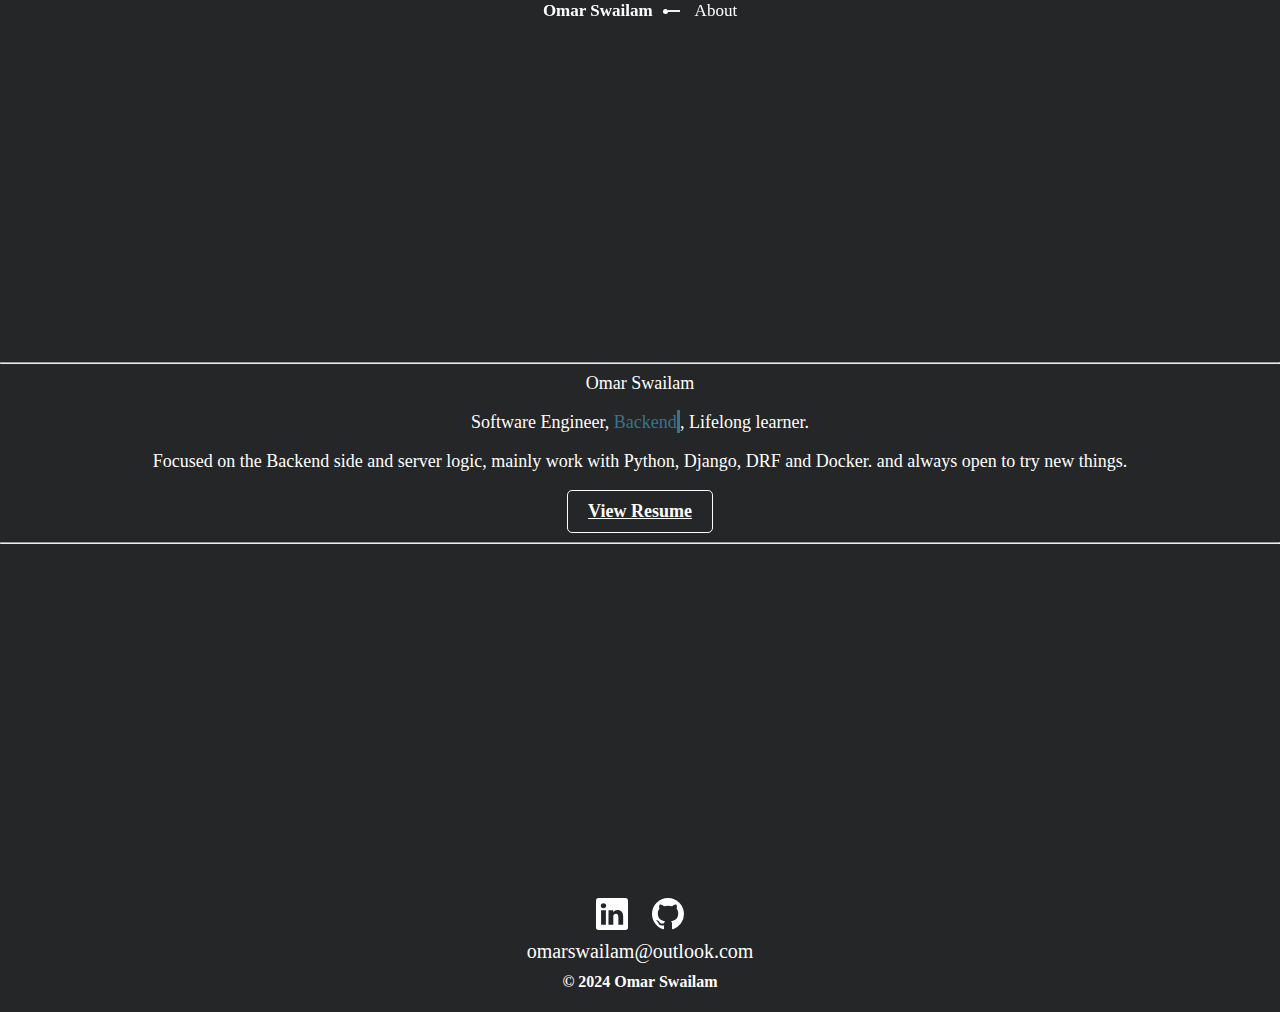
==== index.html @ 903e8d20 "initial commit" ====
<!DOCTYPE html>
<html lang="en">

<head>
    <meta charset="UTF-8">
    <meta name="viewport" content="width=device-width, initial-scale=1.0">
    <meta name="description" content="Portfolio for Omar Swailam." />
    <meta name="author" content="Omar Swailam" />
    <title>Omar Swailam</title>

    <link rel="stylesheet" href="https://cdn.jsdelivr.net/npm/bootstrap@5.3.2/dist/css/bootstrap.min.css"
        integrity="sha384-T3c6CoIi6uLrA9TneNEoa7RxnatzjcDSCmG1MXxSR1GAsXEV/Dwwykc2MPK8M2HN" crossorigin="anonymous">

    <link rel="shortcut icon" type="image/png" href="images/favicon.png">

    <link rel="stylesheet" href="./main.css">
</head>

<body>
    <div class="container">
        <nav class="navbar navbar-expand-sm navbar-dark">
            <div class="sm-navbar-expansion"></div>
            <div class="navbar-nav">
                <div class="nav-item">
                    <a class="nav-brand nav-link text-center" href="./index.html">Omar Swailam</a>
                </div>
            </div>
            <button class="navbar-toggler" type="button" data-bs-toggle="collapse" data-bs-target="#navbarNav"
                aria-controls="navbarNav" aria-expanded="false" aria-label="Toggle navigation">
                <span class="navbar-toggler-icon"></span>
            </button>
            <div class="collapse navbar-collapse" id="navbarNav">
                <ul class="navbar-nav">
                    <li class="nav-item">
                        <a class="nav-link text-center" href="./about.html">About</a>
                    </li>
                </ul>
            </div>
        </nav>
    </div>

    <div class="site-content">
        <div class="container-lg hero-section">
            <hr>
            <div class="content text-center">
                <div class="display-1">Omar Swailam</div>
                <p>Software Engineer, <span id="text" class="effected-text"></span><span id="cursor"></span>, Lifelong
                    learner.</p>
                <p>Focused on the Backend side and server logic, mainly work with Python, Django, DRF and Docker. and
                    always open to try
                    new things.</p>
                <a class="btn btn-custom"
                    href="https://drive.google.com/file/d/1HNDU7j7bU97Zl4xZSNMHPs6RfJO6cA1k/view?usp=drive_link"
                    target="_blank" class="view-cv">View Resume</a>
            </div>
            <hr>
        </div>
    </div>

    <footer class="footer">
        <div class="container d-flex flex-column align-items-center">
            <div class="row ">
                <ul class="social-media-links">
                    <li><a href="https://www.linkedin.com/in/omar-swailam/" target="_blank">
                            <svg xmlns="http://www.w3.org/2000/svg" width="32" height="32" fill="currentColor"
                                class="bi bi-linkedin" viewBox="0 0 16 16">
                                <path
                                    d="M0 1.146C0 .513.526 0 1.175 0h13.65C15.474 0 16 .513 16 1.146v13.708c0 .633-.526 1.146-1.175 1.146H1.175C.526 16 0 15.487 0 14.854zm4.943 12.248V6.169H2.542v7.225zm-1.2-8.212c.837 0 1.358-.554 1.358-1.248-.015-.709-.52-1.248-1.342-1.248S2.4 3.226 2.4 3.934c0 .694.521 1.248 1.327 1.248zm4.908 8.212V9.359c0-.216.016-.432.08-.586.173-.431.568-.878 1.232-.878.869 0 1.216.662 1.216 1.634v3.865h2.401V9.25c0-2.22-1.184-3.252-2.764-3.252-1.274 0-1.845.7-2.165 1.193v.025h-.016l.016-.025V6.169h-2.4c.03.678 0 7.225 0 7.225z" />
                            </svg>
                        </a>
                    </li>
                    <li><a href="https://github.com/OmarSwailam" target="_blank">
                            <svg xmlns="http://www.w3.org/2000/svg" width="32" height="32" fill="currentColor"
                                class="bi bi-github" viewBox="0 0 16 16">
                                <path
                                    d="M8 0C3.58 0 0 3.58 0 8c0 3.54 2.29 6.53 5.47 7.59.4.07.55-.17.55-.38 0-.19-.01-.82-.01-1.49-2.01.37-2.53-.49-2.69-.94-.09-.23-.48-.94-.82-1.13-.28-.15-.68-.52-.01-.53.63-.01 1.08.58 1.23.82.72 1.21 1.87.87 2.33.66.07-.52.28-.87.51-1.07-1.78-.2-3.64-.89-3.64-3.95 0-.87.31-1.59.82-2.15-.08-.2-.36-1.02.08-2.12 0 0 .67-.21 2.2.82.64-.18 1.32-.27 2-.27s1.36.09 2 .27c1.53-1.04 2.2-.82 2.2-.82.44 1.1.16 1.92.08 2.12.51.56.82 1.27.82 2.15 0 3.07-1.87 3.75-3.65 3.95.29.25.54.73.54 1.48 0 1.07-.01 1.93-.01 2.2 0 .21.15.46.55.38A8.01 8.01 0 0 0 16 8c0-4.42-3.58-8-8-8" />
                            </svg>
                        </a>
                    </li>
                </ul>
            </div>

            <div class="row">
                <ul class="contact-info">
                    <li><a href="mailto:omarswailam@outlook.com">omarswailam@outlook.com</a></li>
                </ul>
            </div>

            <div class="row">
                <span class="copyright">© 2024 Omar Swailam</span>
            </div>
        </div>
    </footer>

    <script src="https://cdn.jsdelivr.net/npm/bootstrap@5.3.2/dist/js/bootstrap.bundle.min.js"
        integrity="sha384-C6RzsynM9kWDrMNeT87bh95OGNyZPhcTNXj1NW7RuBCsyN/o0jlpcV8Qyq46cDfL"
        crossorigin="anonymous"></script>
    <script src="./main.js"></script>
</body>

</html>
---- main.css ----
@font-face {
    font-family: 'Noto Sans Display';
    src: url('/static/fonts/NotoSansDisplay-Light.ttf') format('truetype');
    font-weight: normal;
    font-style: normal;
}

@font-face {
    font-family: 'Raleway-Regular';
    src: url('/static/fonts/Raleway-Regular.ttf') format('truetype');
    font-weight: normal;
    font-style: normal;
}

@font-face {
    font-family: 'Montserrat-Regular';
    src: url('/static/fonts/Montserrat.ttf') format('truetype');
    font-weight: normal;
    font-style: normal;
}

:root {
    --primary-color: #3a738d;
    --cursor: var(--primary-color);
    --background-color: #252627;
    --text-color: white;
}

body {
    font-family: "Montserrat-Regular";
    background-color: var(--background-color);
    font-size: 18px;
    color: var(--text-color);
    margin: 0;
    padding-top: 7rem;
    min-height: 100vh;
    display: flex;
    flex-direction: column;
    justify-content: space-between;

}

a {
    color: var(--primary-color);
}

a:hover {
    color: var(--primary-color);
    text-decoration: none;
}

h1 {
    color: var(--primary-color);
}

.navbar {
    position: fixed;
    top: 0;
    left: 0;
    border-radius: 10px;
    background-color: var(--background-color);
    z-index: 1000;
    text-align: center;
    width: 100%;
    display: flex;
    justify-content: center;
    align-items: center;
}

.sm-navbar-expansion {
    display: none;
    width: 54px;
}

.navbar-collapse {
    flex-grow: 0;
}

.navbar ul {
    text-align: center;
    margin: 0;
    padding: 0;
}

.navbar-nav li {
    text-align: center;
    margin: 0 auto;
}

.navbar a.nav-link {
    position: relative;
    color: var(--text-color);
    text-decoration: none;
    margin: 0 15px;
    font-size: 17px;
    position: relative;
    display: flex;
    align-items: center;
    white-space: nowrap;
}

.navbar a::before {
    content: "";
    position: absolute;
    bottom: 0;
    left: 50%;
    width: 0;
    height: 2px;
    background: var(--primary-color);
    transition: left 0.3s ease, width 0.3s ease;
}

.navbar a:hover::before {
    width: 100%;
    left: 0;
}

.navbar a.nav-link.active,
.navbar a.nav-link.active:hover,
.navbar a.nav-link:hover {
    color: var(--primary-color) !important;
}

.navbar a.nav-link.active::before,
.navbar a.nav-link.active:hover::before {
    width: 100%;
    left: 0;
}

.navbar a.nav-brand.active::before,
.navbar a.nav-brand.active:hover::before {

    width: 100%;
    left: 0;
}


.navbar-toggler,
.navbar-toggler:focus,
.navbar-toggler:active,
.navbar-toggler-icon:focus {
    border: none;
    outline: none;
    box-shadow: none;
}

.centered-toggler {
    margin-left: auto;
    margin-right: auto;
    display: flex;
    align-items: center;
}

.nav-brand {
    font-weight: bold;
}

.navbar-nav .nav-item.active a {
    color: var(--primary-color) !important;
}

.footer {
    background-color: var(--background-color);
    color: var(--text-color);
    padding: 20px 0;
    bottom: 0;
    width: 100%;
    margin-top: 5rem;
}

.footer .container {
    text-align: center;
}

.footer .row {
    margin: 0;
}

.footer .copyright {
    font-size: 16px;
    font-weight: bold;
}

.footer .social-media-links {
    list-style: none;
    padding: 0;
    margin: 0;
}

.footer .social-media-links li {
    display: inline-block;
    margin: 0 10px;
}

.footer .social-media-links a {
    color: var(--text-color);
    font-size: 40px;
}

.footer .social-media-links a:hover {
    color: var(--primary-color);
    text-decoration: none;
}

.footer .contact-info {
    list-style: none;
    padding: 0;
    margin: 0;
}

.footer .contact-info li {
    margin: 0px 10px;
    margin-bottom: 8px;
}

.footer .contact-info a {
    color: var(--text-color);
    text-decoration: none;
    font-size: 20px;
}

.footer .contact-info a:hover {
    color: var(--primary-color);
    text-decoration: none;
}

.hero-section {
    text-align: center;
}

.effected-text {
    color: var(--primary-color)
}

#cursor {
    background: var(--primary-color);
    padding: 0.1rem;
    animation: blink 0.5s infinite;
}

@keyframes blink {
    to {
        opacity: 0;
    }
}

.content {
    margin: 0 auto;
}

.display-2 {
    letter-spacing: 2px;
}

.lead {
    letter-spacing: 1px;
}

.view-cv {
    letter-spacing: 2px;
    text-decoration: none;
    color: var(--text-color);
    transition: background-color 0.3s ease, border-color 0.3s ease;
}

.btn-custom {
    background-color: var(--background-color);
    color: var(--text-color);
    border: 1px solid;
    padding: 10px 20px;
    border-radius: 5px;
    font-weight: bold;
    display: inline-block;
    transition: background-color 0.3s ease, border-color 0.3s ease;
}

.btn-custom:hover {
    background-color: var(--primary-color);
    border-color: var(--text-color);
    color: var(--background-color);
}

.break {
    word-wrap: break-word;
}

@media (max-width:575px) {
    .sm-navbar-expansion {
        display: block;
    }

    .navbar {
        justify-content: space-between;
    }
}

.container-sm {
    max-width: 960px;
    padding: 70px;
}

h1 a {
    text-decoration: none;
}

h1 a:hover {
    color: #478cac;
}

.date {
    font-family: Montserrat, sans-serif;
    font-size: small;
    letter-spacing: 2px;
    color: #a0a5ac;
}

.top-container {
    position: fixed;
    top: 0;
    padding-top: 100px;
}

.form-control {
    padding: 10px;
    margin-bottom: 10px;
    font-size: 16px;
    border: 1px solid var(--text-color);
    color: var(--text-color) !important;
    background-color: var(--background-color);
}

.form-control::placeholder {
    color: #a0a5ac;
}

.form-control:focus {
    background-color: var(--background-color);
    border: 1px solid var(--text-color);
    box-shadow: none;
}

.search-icon:hover {
    color: var(--primary-color);
}

.search-btn {
    float: right;
    margin-right: 15px;
    margin-top: -45px;
    position: relative;
    z-index: 2;
    background: none;
    border: none;
    padding: 0;
    cursor: pointer;
    font-size: inherit;
}

.search-btn i {
    color: var(--text-color);
}

.search-btn i:hover {
    color: var(--primary-color);
}
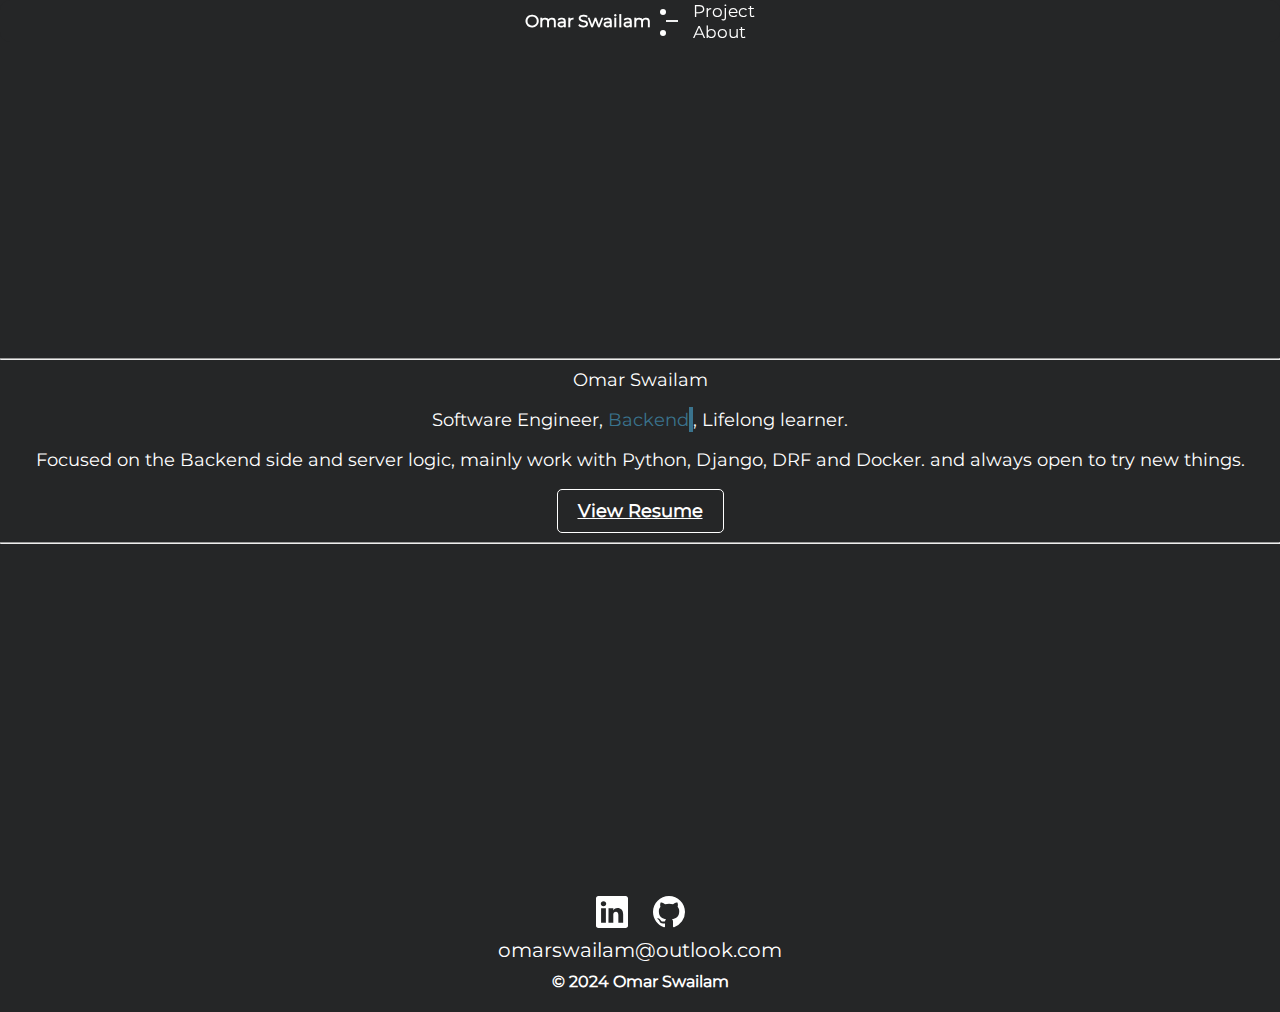
==== commit 4e6c2e0e: "fix nav items ordering, center project page div" ====
--- a/index.html
+++ b/index.html
@@ -32,6 +32,9 @@
             <div class="collapse navbar-collapse" id="navbarNav">
                 <ul class="navbar-nav">
                     <li class="nav-item">
+                        <a class="nav-link text-center" href="./projects.html">Project</a>
+                    </li>
+                    <li class="nav-item">
                         <a class="nav-link text-center" href="./about.html">About</a>
                     </li>
                 </ul>
@@ -50,7 +53,7 @@
                     always open to try
                     new things.</p>
                 <a class="btn btn-custom"
-                    href="https://drive.google.com/file/d/1HNDU7j7bU97Zl4xZSNMHPs6RfJO6cA1k/view?usp=drive_link"
+                    href="https://drive.google.com/file/d/148PJrm4nhMOh0gpoNKOon_gskKMUKZQt/view?usp=drive_link"
                     target="_blank" class="view-cv">View Resume</a>
             </div>
             <hr>
@@ -98,4 +101,4 @@
     <script src="./main.js"></script>
 </body>
 
-</html>+</html>
--- a/main.css
+++ b/main.css
@@ -1,20 +1,20 @@
 @font-face {
     font-family: 'Noto Sans Display';
-    src: url('/static/fonts/NotoSansDisplay-Light.ttf') format('truetype');
+    src: url('./fonts/NotoSansDisplay-Light.ttf') format('truetype');
     font-weight: normal;
     font-style: normal;
 }
 
 @font-face {
     font-family: 'Raleway-Regular';
-    src: url('/static/fonts/Raleway-Regular.ttf') format('truetype');
+    src: url('./fonts/Raleway-Regular.ttf') format('truetype');
     font-weight: normal;
     font-style: normal;
 }
 
 @font-face {
     font-family: 'Montserrat-Regular';
-    src: url('/static/fonts/Montserrat.ttf') format('truetype');
+    src: url('./fonts/Montserrat.ttf') format('truetype');
     font-weight: normal;
     font-style: normal;
 }
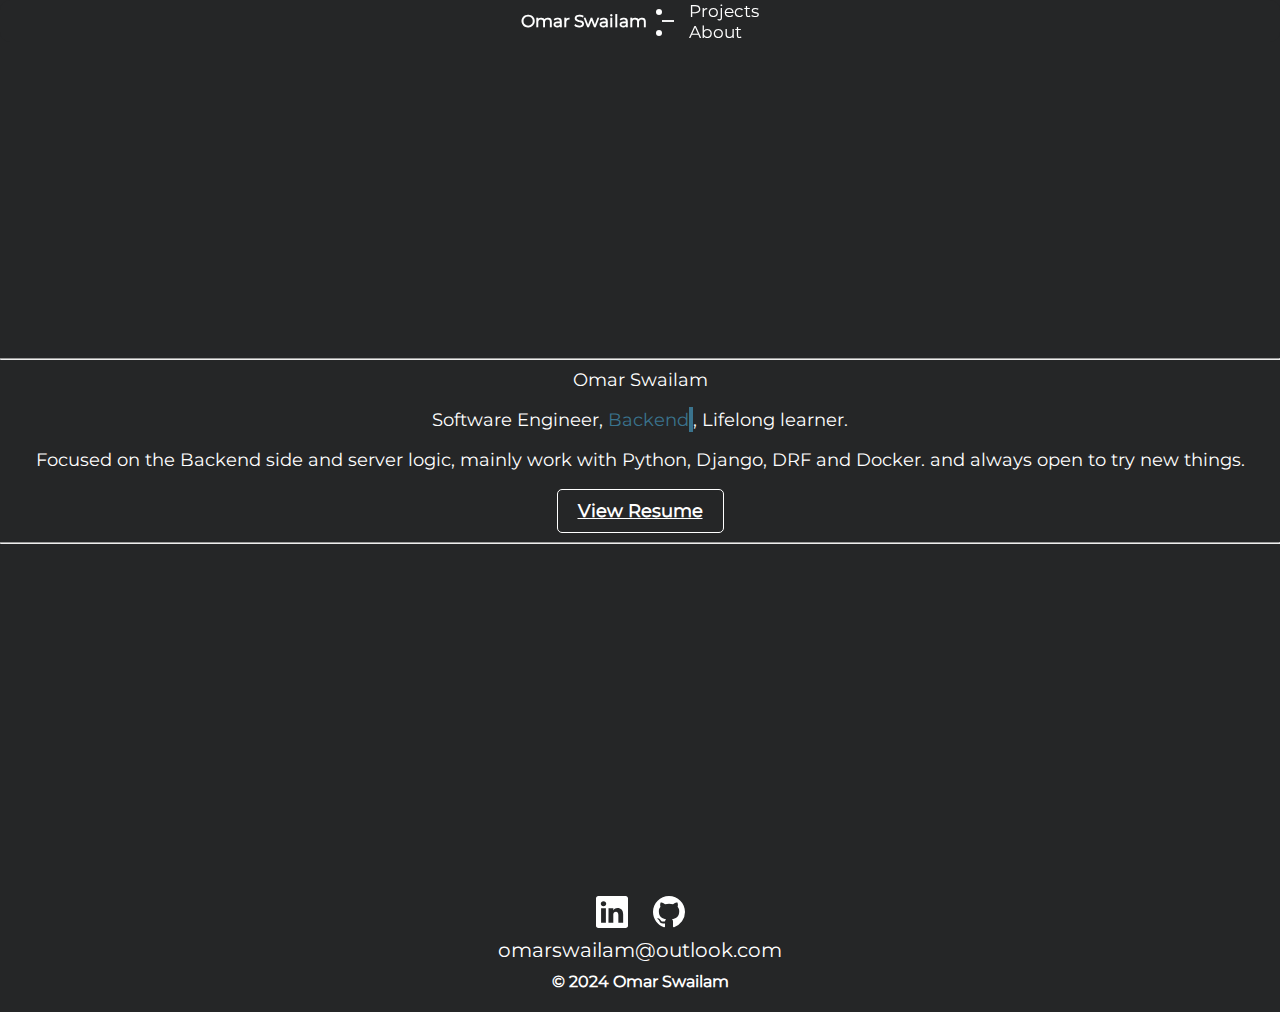
==== commit ea108c68: "fix typo" ====
--- a/index.html
+++ b/index.html
@@ -32,7 +32,7 @@
             <div class="collapse navbar-collapse" id="navbarNav">
                 <ul class="navbar-nav">
                     <li class="nav-item">
-                        <a class="nav-link text-center" href="./projects.html">Project</a>
+                        <a class="nav-link text-center" href="./projects.html">Projects</a>
                     </li>
                     <li class="nav-item">
                         <a class="nav-link text-center" href="./about.html">About</a>
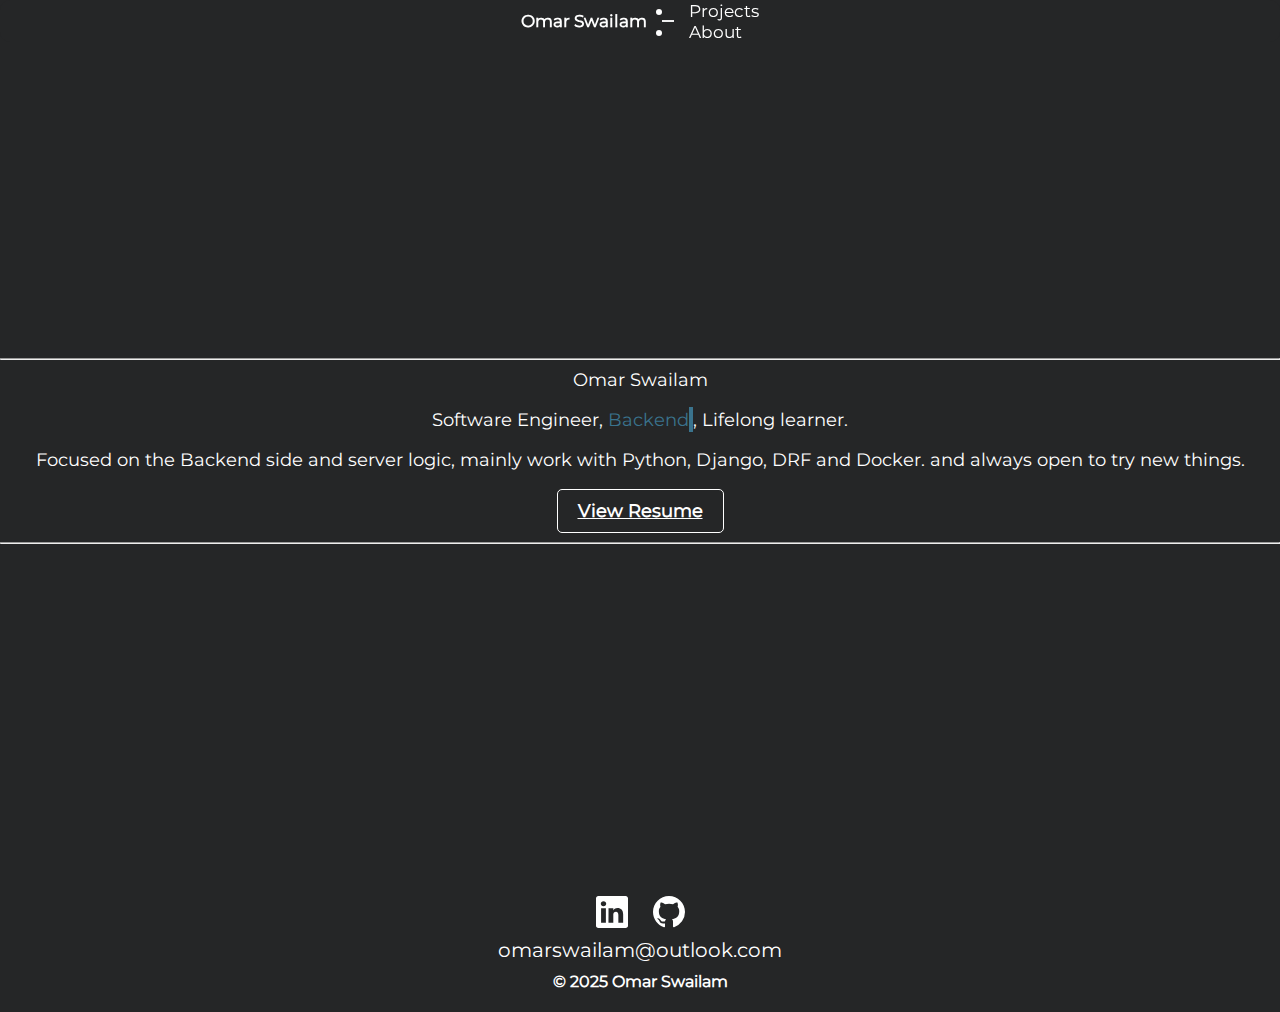
==== commit 546b63b7: "refactor: adjust styling" ====
--- a/index.html
+++ b/index.html
@@ -53,7 +53,7 @@
                     always open to try
                     new things.</p>
                 <a class="btn btn-custom"
-                    href="https://drive.google.com/file/d/148PJrm4nhMOh0gpoNKOon_gskKMUKZQt/view?usp=drive_link"
+                    href="https://drive.google.com/file/d/1QzNw0ldC5v9qGcEcvABuyq3mybjSGPIM/view?usp=drive_link"
                     target="_blank" class="view-cv">View Resume</a>
             </div>
             <hr>
@@ -90,7 +90,7 @@
             </div>
 
             <div class="row">
-                <span class="copyright">© 2024 Omar Swailam</span>
+                <span class="copyright">© 2025 Omar Swailam</span>
             </div>
         </div>
     </footer>
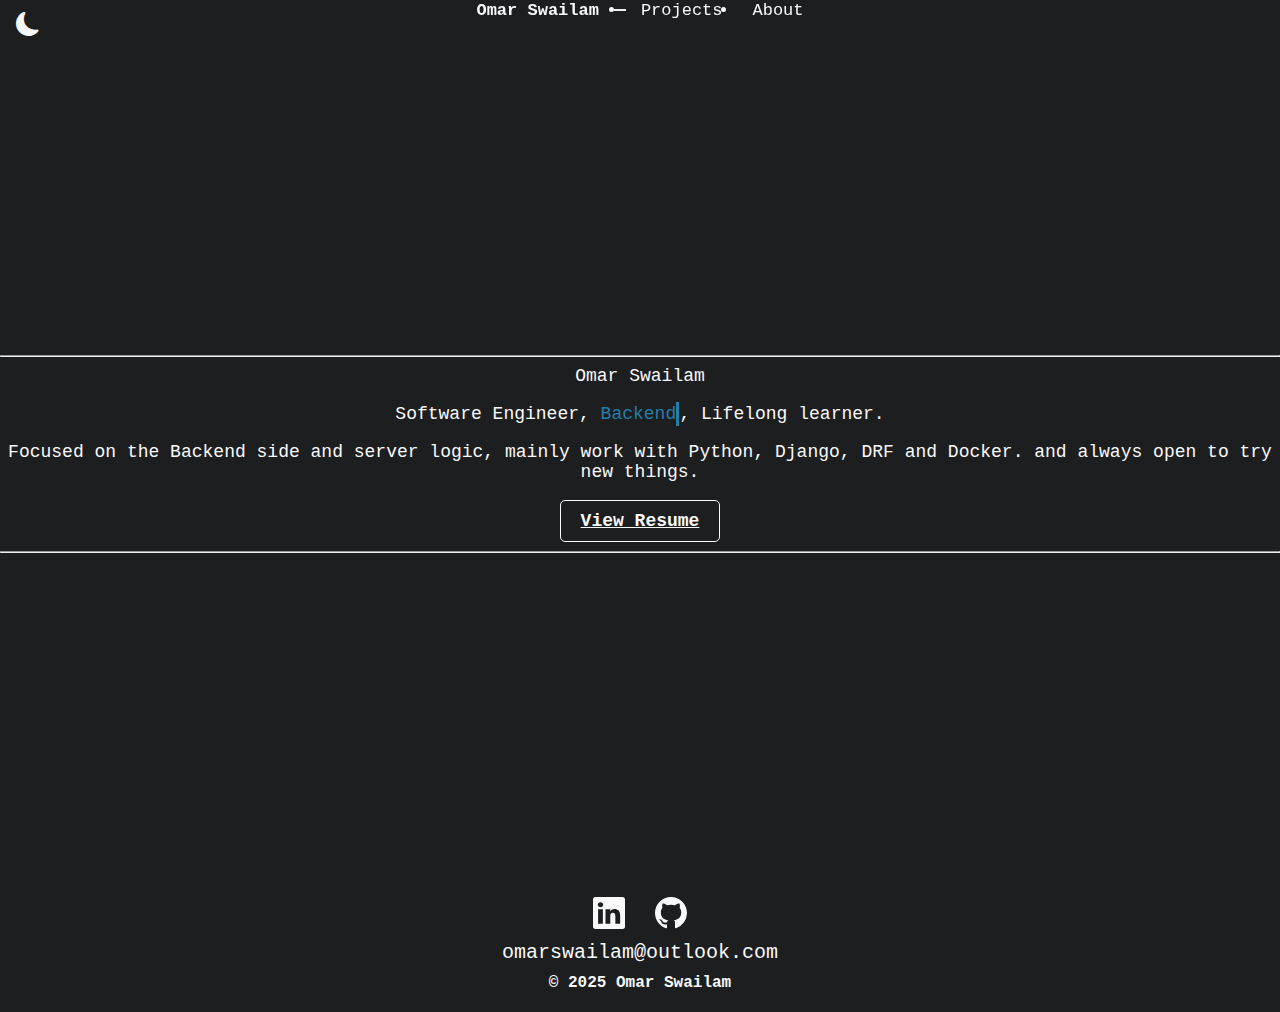
==== commit 07ef0b28: "feat: light theme" ====
--- a/index.html
+++ b/index.html
@@ -11,6 +11,7 @@
     <link rel="stylesheet" href="https://cdn.jsdelivr.net/npm/bootstrap@5.3.2/dist/css/bootstrap.min.css"
         integrity="sha384-T3c6CoIi6uLrA9TneNEoa7RxnatzjcDSCmG1MXxSR1GAsXEV/Dwwykc2MPK8M2HN" crossorigin="anonymous">
 
+    <link href="https://cdn.jsdelivr.net/npm/bootstrap-icons/font/bootstrap-icons.css" rel="stylesheet">
     <link rel="shortcut icon" type="image/png" href="images/favicon.png">
 
     <link rel="stylesheet" href="./main.css">
@@ -18,6 +19,10 @@
 
 <body>
     <div class="container">
+        <button id="theme-toggle" class="btn-theme">
+            <i id="theme-icon" class="bi bi-moon-fill"></i>
+        </button>
+
         <nav class="navbar navbar-expand-sm navbar-dark">
             <div class="sm-navbar-expansion"></div>
             <div class="navbar-nav">
@@ -101,4 +106,4 @@
     <script src="./main.js"></script>
 </body>
 
-</html>
+</html>--- a/main.css
+++ b/main.css
@@ -1,365 +1,390 @@
 @font-face {
-    font-family: 'Noto Sans Display';
-    src: url('./fonts/NotoSansDisplay-Light.ttf') format('truetype');
-    font-weight: normal;
-    font-style: normal;
-}
-
-@font-face {
-    font-family: 'Raleway-Regular';
-    src: url('./fonts/Raleway-Regular.ttf') format('truetype');
-    font-weight: normal;
-    font-style: normal;
-}
-
-@font-face {
-    font-family: 'Montserrat-Regular';
-    src: url('./fonts/Montserrat.ttf') format('truetype');
-    font-weight: normal;
-    font-style: normal;
+  font-family: "Fira Code";
+  src: url("./fonts/FiraCode-Medium.ttf") format("truetype"),
+  font-weight: normal;
+  font-style: normal;
 }
 
 :root {
-    --primary-color: #3a738d;
-    --cursor: var(--primary-color);
-    --background-color: #252627;
-    --text-color: white;
+  --primary-color: #237EA8;
+  --cursor: var(--primary-color);
+  --background-color: #1D1E20;
+  --text-color: #f9f9f9;
+}
+
+:root.light-mode {
+  --primary-color: #237EA8;
+  --cursor: var(--primary-color);
+  --background-color: #E0E0E0;
+  --text-color: #1D1E20;
+}
+
+.btn-theme {
+  margin-left: auto;
+  background-color: var(--background-color);
+  color: var(--text-color);
+  font-weight: bold;
+  display: inline-flex;
+  align-items: center;
+  justify-content: center;
+  cursor: pointer;
+  transition: background-color 0.3s ease, color 0.3s ease;
+  text-decoration: none;
+  box-shadow: none;
+  border: none;
+  position: absolute;
+  top: 10px;
+  left: 10px;
+  z-index: 1050;
+}
+
+.btn-theme:hover {
+  color: var(--primary-color);
+}
+
+#theme-toggle i {
+  font-size: 1.5rem;
+  color: inherit;
 }
 
 body {
-    font-family: "Montserrat-Regular";
-    background-color: var(--background-color);
-    font-size: 18px;
-    color: var(--text-color);
-    margin: 0;
-    padding-top: 7rem;
-    min-height: 100vh;
-    display: flex;
-    flex-direction: column;
-    justify-content: space-between;
-
+  font-family: "Fira Code", "JetBrains Mono", "Monoid", "Hack", "Cascadia Code",
+    "Courier New", monospace;
+  font-display: swap;
+  background-color: var(--background-color);
+  font-size: 18px;
+  color: var(--text-color);
+  margin: 0;
+  padding-top: 7rem;
+  min-height: 100vh;
+  display: flex;
+  flex-direction: column;
+  justify-content: space-between;
 }
 
 a {
-    color: var(--primary-color);
+  color: var(--primary-color);
 }
 
 a:hover {
-    color: var(--primary-color);
-    text-decoration: none;
+  color: var(--primary-color);
+  text-decoration: none;
 }
 
 h1 {
-    color: var(--primary-color);
+  color: var(--primary-color);
 }
 
 .navbar {
-    position: fixed;
-    top: 0;
-    left: 0;
-    border-radius: 10px;
-    background-color: var(--background-color);
-    z-index: 1000;
-    text-align: center;
-    width: 100%;
-    display: flex;
-    justify-content: center;
-    align-items: center;
+  position: fixed;
+  top: 0;
+  left: 0;
+  border-radius: 10px;
+  background-color: var(--background-color);
+  z-index: 1000;
+  text-align: center;
+  width: 100%;
+  display: flex;
+  justify-content: center;
+  align-items: center;
 }
 
 .sm-navbar-expansion {
-    display: none;
-    width: 54px;
+  display: none;
+  width: 54px;
 }
 
 .navbar-collapse {
-    flex-grow: 0;
+  flex-grow: 0;
 }
 
 .navbar ul {
-    text-align: center;
-    margin: 0;
-    padding: 0;
-}
-
+  text-align: center;
+  margin: 0;
+  padding: 0;
+}
+
+.navbar-nav {
+  display: flex;
+  justify-content: space-between;
+  align-items: center;
+}
 .navbar-nav li {
-    text-align: center;
-    margin: 0 auto;
+  text-align: center;
+  margin: 0 auto;
 }
 
 .navbar a.nav-link {
-    position: relative;
-    color: var(--text-color);
-    text-decoration: none;
-    margin: 0 15px;
-    font-size: 17px;
-    position: relative;
-    display: flex;
-    align-items: center;
-    white-space: nowrap;
+  position: relative;
+  color: var(--text-color);
+  text-decoration: none;
+  margin: 0 15px;
+  font-size: 17px;
+  position: relative;
+  display: flex;
+  align-items: center;
+  white-space: nowrap;
 }
 
 .navbar a::before {
-    content: "";
-    position: absolute;
-    bottom: 0;
-    left: 50%;
-    width: 0;
-    height: 2px;
-    background: var(--primary-color);
-    transition: left 0.3s ease, width 0.3s ease;
+  content: "";
+  position: absolute;
+  bottom: 0;
+  left: 50%;
+  width: 0;
+  height: 2px;
+  background: var(--primary-color);
+  transition: left 0.3s ease, width 0.3s ease;
 }
 
 .navbar a:hover::before {
-    width: 100%;
-    left: 0;
+  width: 100%;
+  left: 0;
 }
 
 .navbar a.nav-link.active,
 .navbar a.nav-link.active:hover,
 .navbar a.nav-link:hover {
-    color: var(--primary-color) !important;
+  color: var(--primary-color) !important;
 }
 
 .navbar a.nav-link.active::before,
 .navbar a.nav-link.active:hover::before {
-    width: 100%;
-    left: 0;
+  width: 100%;
+  left: 0;
 }
 
 .navbar a.nav-brand.active::before,
 .navbar a.nav-brand.active:hover::before {
-
-    width: 100%;
-    left: 0;
-}
-
+  width: 100%;
+  left: 0;
+}
 
 .navbar-toggler,
 .navbar-toggler:focus,
 .navbar-toggler:active,
 .navbar-toggler-icon:focus {
-    border: none;
-    outline: none;
-    box-shadow: none;
+  border: none;
+  outline: none;
+  box-shadow: none;
 }
 
 .centered-toggler {
-    margin-left: auto;
-    margin-right: auto;
-    display: flex;
-    align-items: center;
+  margin-left: auto;
+  margin-right: auto;
+  display: flex;
+  align-items: center;
 }
 
 .nav-brand {
-    font-weight: bold;
+  font-weight: bold;
 }
 
 .navbar-nav .nav-item.active a {
-    color: var(--primary-color) !important;
+  color: var(--primary-color) !important;
 }
 
 .footer {
-    background-color: var(--background-color);
-    color: var(--text-color);
-    padding: 20px 0;
-    bottom: 0;
-    width: 100%;
-    margin-top: 5rem;
+  background-color: var(--background-color);
+  color: var(--text-color);
+  padding: 20px 0;
+  bottom: 0;
+  width: 100%;
+  margin-top: 5rem;
 }
 
 .footer .container {
-    text-align: center;
+  text-align: center;
 }
 
 .footer .row {
-    margin: 0;
+  margin: 0;
 }
 
 .footer .copyright {
-    font-size: 16px;
-    font-weight: bold;
+  font-size: 16px;
+  font-weight: bold;
 }
 
 .footer .social-media-links {
-    list-style: none;
-    padding: 0;
-    margin: 0;
+  list-style: none;
+  padding: 0;
+  margin: 0;
 }
 
 .footer .social-media-links li {
-    display: inline-block;
-    margin: 0 10px;
+  display: inline-block;
+  margin: 0 10px;
 }
 
 .footer .social-media-links a {
-    color: var(--text-color);
-    font-size: 40px;
+  color: var(--text-color);
+  font-size: 40px;
 }
 
 .footer .social-media-links a:hover {
-    color: var(--primary-color);
-    text-decoration: none;
+  color: var(--primary-color);
+  text-decoration: none;
 }
 
 .footer .contact-info {
-    list-style: none;
-    padding: 0;
-    margin: 0;
+  list-style: none;
+  padding: 0;
+  margin: 0;
 }
 
 .footer .contact-info li {
-    margin: 0px 10px;
-    margin-bottom: 8px;
+  margin: 0px 10px;
+  margin-bottom: 8px;
 }
 
 .footer .contact-info a {
-    color: var(--text-color);
-    text-decoration: none;
-    font-size: 20px;
+  color: var(--text-color);
+  text-decoration: none;
+  font-size: 20px;
 }
 
 .footer .contact-info a:hover {
-    color: var(--primary-color);
-    text-decoration: none;
+  color: var(--primary-color);
+  text-decoration: none;
 }
 
 .hero-section {
-    text-align: center;
+  text-align: center;
 }
 
 .effected-text {
-    color: var(--primary-color)
+  color: var(--primary-color);
 }
 
 #cursor {
-    background: var(--primary-color);
-    padding: 0.1rem;
-    animation: blink 0.5s infinite;
+  background: var(--primary-color);
+  padding: 0.1rem;
+  animation: blink 0.5s infinite;
 }
 
 @keyframes blink {
-    to {
-        opacity: 0;
-    }
+  to {
+    opacity: 0;
+  }
 }
 
 .content {
-    margin: 0 auto;
+  margin: 0 auto;
 }
 
 .display-2 {
-    letter-spacing: 2px;
+  letter-spacing: 2px;
 }
 
 .lead {
-    letter-spacing: 1px;
+  letter-spacing: 1px;
 }
 
 .view-cv {
-    letter-spacing: 2px;
-    text-decoration: none;
-    color: var(--text-color);
-    transition: background-color 0.3s ease, border-color 0.3s ease;
+  letter-spacing: 2px;
+  text-decoration: none;
+  color: var(--text-color);
+  transition: background-color 0.3s ease, border-color 0.3s ease;
 }
 
 .btn-custom {
-    background-color: var(--background-color);
-    color: var(--text-color);
-    border: 1px solid;
-    padding: 10px 20px;
-    border-radius: 5px;
-    font-weight: bold;
-    display: inline-block;
-    transition: background-color 0.3s ease, border-color 0.3s ease;
+  background-color: var(--background-color);
+  color: var(--text-color);
+  border: 1px solid;
+  padding: 10px 20px;
+  border-radius: 5px;
+  font-weight: bold;
+  display: inline-block;
+  transition: background-color 0.3s ease, border-color 0.3s ease;
 }
 
 .btn-custom:hover {
-    background-color: var(--primary-color);
-    border-color: var(--text-color);
-    color: var(--background-color);
+  background-color: var(--primary-color);
+  border-color: var(--text-color);
+  color: var(--background-color);
 }
 
 .break {
-    word-wrap: break-word;
-}
-
-@media (max-width:575px) {
-    .sm-navbar-expansion {
-        display: block;
-    }
-
-    .navbar {
-        justify-content: space-between;
-    }
+  word-wrap: break-word;
+}
+
+@media (max-width: 575px) {
+  .sm-navbar-expansion {
+    display: block;
+  }
+
+  .navbar {
+    justify-content: space-between;
+  }
 }
 
 .container-sm {
-    max-width: 960px;
-    padding: 70px;
+  max-width: 960px;
+  padding: 70px;
 }
 
 h1 a {
-    text-decoration: none;
+  text-decoration: none;
 }
 
 h1 a:hover {
-    color: #478cac;
+  color: #478cac;
 }
 
 .date {
-    font-family: Montserrat, sans-serif;
-    font-size: small;
-    letter-spacing: 2px;
-    color: #a0a5ac;
+  font-family: Montserrat, sans-serif;
+  font-size: small;
+  letter-spacing: 2px;
+  color: #a0a5ac;
 }
 
 .top-container {
-    position: fixed;
-    top: 0;
-    padding-top: 100px;
+  position: fixed;
+  top: 0;
+  padding-top: 100px;
 }
 
 .form-control {
-    padding: 10px;
-    margin-bottom: 10px;
-    font-size: 16px;
-    border: 1px solid var(--text-color);
-    color: var(--text-color) !important;
-    background-color: var(--background-color);
+  padding: 10px;
+  margin-bottom: 10px;
+  font-size: 16px;
+  border: 1px solid var(--text-color);
+  color: var(--text-color) !important;
+  background-color: var(--background-color);
 }
 
 .form-control::placeholder {
-    color: #a0a5ac;
+  color: #a0a5ac;
 }
 
 .form-control:focus {
-    background-color: var(--background-color);
-    border: 1px solid var(--text-color);
-    box-shadow: none;
+  background-color: var(--background-color);
+  border: 1px solid var(--text-color);
+  box-shadow: none;
 }
 
 .search-icon:hover {
-    color: var(--primary-color);
+  color: var(--primary-color);
 }
 
 .search-btn {
-    float: right;
-    margin-right: 15px;
-    margin-top: -45px;
-    position: relative;
-    z-index: 2;
-    background: none;
-    border: none;
-    padding: 0;
-    cursor: pointer;
-    font-size: inherit;
+  float: right;
+  margin-right: 15px;
+  margin-top: -45px;
+  position: relative;
+  z-index: 2;
+  background: none;
+  border: none;
+  padding: 0;
+  cursor: pointer;
+  font-size: inherit;
 }
 
 .search-btn i {
-    color: var(--text-color);
+  color: var(--text-color);
 }
 
 .search-btn i:hover {
-    color: var(--primary-color);
-}+  color: var(--primary-color);
+}
